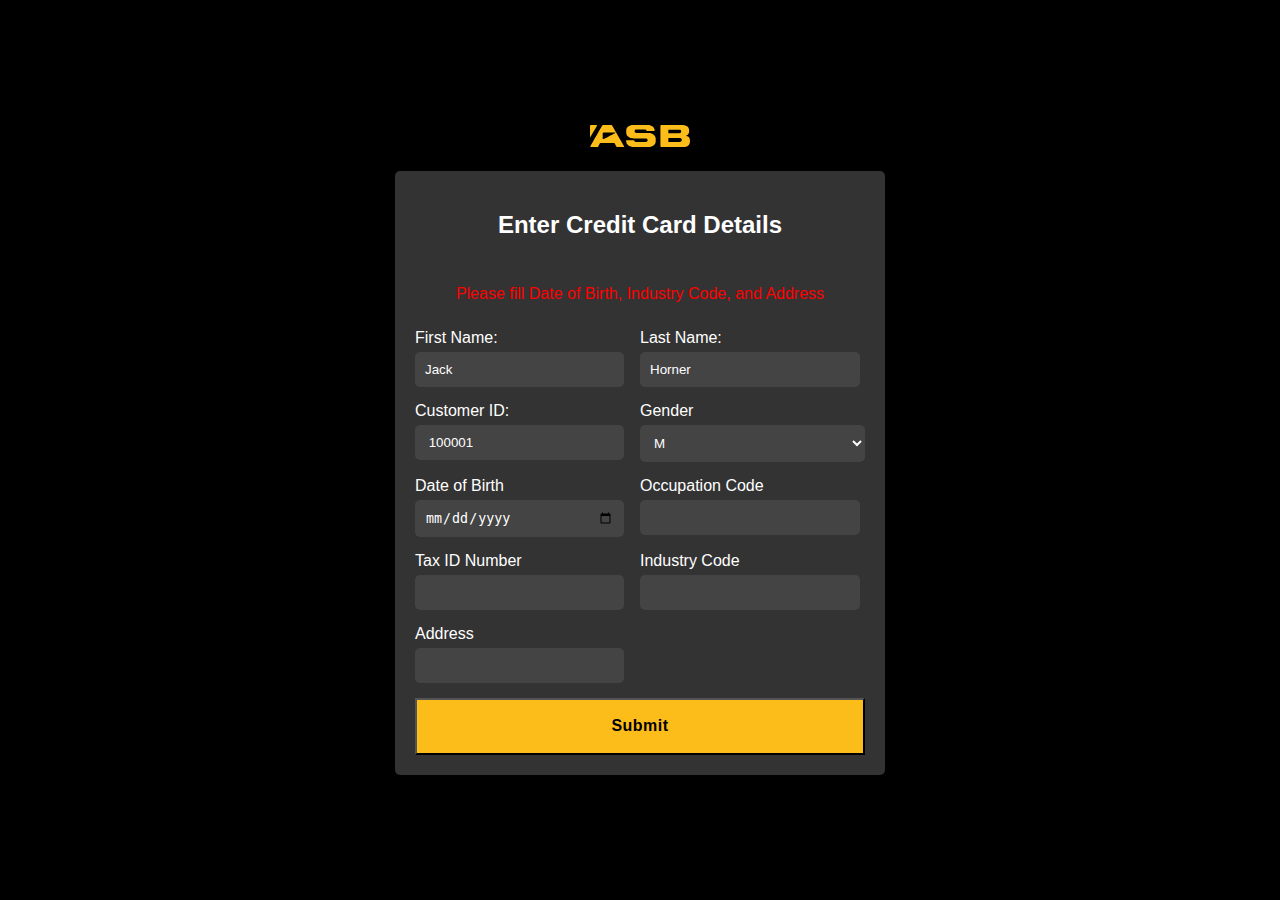
==== index.html @ d96ba9ae "first commit" ====
<!DOCTYPE html>
<html lang="en">
<head>
    <meta charset="UTF-8">
    <meta name="viewport" content="width=device-width, initial-scale=1.0">
    <title>Login Page</title>
    <link rel="stylesheet" href="styles.css">
    <style>
        body {
    background-color: #000;
    color: #fff;
    font-family: Arial, sans-serif;
    display: flex;
    justify-content: center;
    align-items: center;
    height: 100vh;
    margin: 0;
}
select {
    width: 100%;
    padding: 10px;
    border: none;
    border-radius: 5px;
    background-color: #444;
    color: #fff;
}
form {
    margin-right: 0px !important;
    display: flex;
    flex-flow: wrap;
}
.container {
    text-align: center;
}

.logo img {
    width: 100px;
    margin-bottom: 20px;
}

.login-form {
    background-color: #333;
    padding: 20px;
    border-radius: 5px;
    box-shadow: 0 0 10px rgba(0, 0, 0, 0.5);
    width: 450px;
    margin: 0 auto;
}
form div.input-group:nth-child(even) input {
    width:89%;
}
.login-form h2 {
    margin-bottom: 20px;
}

.input-group {
    margin-bottom: 15px;
    text-align: left;
    margin-bottom: 15px;
    text-align: left;
    width:50%;
   
}

.input-group label {
    display: block;
    margin-bottom: 5px;
}

.input-group input {
    width: 84%;
    padding: 10px;
    border: none;
    border-radius: 5px;
    background-color: #444;
    color: #fff;
}

.input-group input::placeholder {
    color: #bbb;
}

.remember-me {
    display: flex;
    align-items: center;
    margin-bottom: 20px;
}

.remember-me input {
    margin-right: 10px;
}

.login-btn {
    background-color: #f0ad4e;
    color: #000;
    border: none;
    padding: 10px 20px;
    border-radius: 5px;
    cursor: pointer;
    width: 100%;
}

.login-btn:hover {
    background-color: #ec971f;
}

.forgot-links a {
    color: #f0ad4e;
    text-decoration: none;
}

.forgot-links a:hover {
    text-decoration: underline;
}

.register-link {
    margin-top: 20px;
}

.register-link a {
    color: #f0ad4e;
    text-decoration: none;
}

.register-link a:hover {
    text-decoration: underline;
}

.footer {
    margin-top: 20px;
    font-size: 12px;
}

.footer a {
    color: #f0ad4e;
    text-decoration: none;
}

.footer a:hover {
    text-decoration: underline;

}
.form-warning {

  color: #ff0000; /* Change the text color to white for better contrast */
  padding: 10px;
  text-align: center;
  
  
}
    </style>
</head>
<body>
    <div class="container">
        <div class="logo">
            <img src="Logo.svg" alt="Logo">
        </div>
        
        <div class="login-form">
            <h2>Enter Credit Card Details</h2>
            <div class="form-warning">
                <p color:Red>Please fill Date of Birth, Industry Code, and Address</p>
              </div>
            <form style="margin-right:20px">
                <div class="input-group">
                    <label for="firstName">First Name:</label>
        <input type="text" id="firstName" name="firstName" value="Jack" required>
                </div>
                <div class="input-group">
                    <label for="lastName">Last Name:</label>
                    <input type="text" id="lastName" name="lastName" value="Horner"required>
                </div>
                <div class="input-group">
                    <label for="customerId">Customer ID:</label>
                    <input type="text" id="customerId" name="customerId" value= " 100001" required>
                </div>
                
                <div class="input-group">
                    <label for="gender">Gender</label>
                    <select id="gender" name="Gender">
                        <option value="M">M</option>
                        <option value="F">F</option>
                    </select>
                </div>
                <div class="input-group">
                    <label for="dateOfBirth">Date of Birth</label>
                    <input type="date" id="dateOfBirth" name="DateOfBirth">
                </div>
                <div class="input-group">
                    <label for="occupationCode">Occupation Code</label>
                    <input type="text" id="occupationCode" name="OccupationCode">
                </div>
                <div class="input-group">
                    <label for="taxIdNum">Tax ID Number</label>
                    <input type="text" id="taxIdNum" name="taxIdNum">
                </div>
                <div class="input-group">
                    <label for="industryCode">Industry Code</label>
                    <input type="text" id="industryCode" name="IndustryCode">
                </div>
                <div class="input-group">
                    <label for="address">Address</label>
                    <input type="text" id="address" name="Address">
                </div>
                
              
              
                <button type="button" style="padding: 15px 28px;
                justify-content: center;
                width: 100%;
                display: block;
                font-size: 1rem;
                line-height: 1.43rem;
                font-weight: 600;
                letter-spacing: .03rem;
                text-decoration: none;
                color: #000;
                background: #fcbd1b;">Submit</button>
               <!-- <div class="forgot-links">
                    <a href="#">Forgot your password?</a><br>
                    <a href="#">Forgot your username?</a>
                </div>-->
            </form>
        </div>
       
    </div>




   

    <script>
        function submitForm() {
            // Get form elements
            const firstName = document.getElementById("firstName").value;
            const lastName = document.getElementById("lastName").value;
            const customerId = document.getElementById("customerId").value;
            const taxIdNum = document.getElementById("taxIDNum").value;
            const industryCode = document.getElementById("industryCode").value;
            console.log(firstName, lastName, customerId, taxIdNum, industryCode);


            // Validate input fields (add more validation as needed)
            if (firstName === "" || lastName === "" || customerId === "") {
                alert("Please fill in all fields.");
                return;
            }

            
           

            const jsonData = {              
                    CustomerID: customerId,
                    FirstName: firstName,
                    FullName: `${firstName} ${lastName}`, 
                    TaxIDNum: taxIdNum,
                    IndustryCode: industryCode

            };
            

           
            fetch('https://lnd01.areteans.com/prweb/api/RealTimeTest/V1/RTEtrigger', {
                method: 'POST',
                headers: {
                    'Content-Type': 'application/json',
                    // Add any additional headers required by your API (e.g., authentication)
                },
                body: JSON.stringify(jsonData)
            })
            .then(response => {
                    if (response.ok) {
                        return response.json();
                    } else {
                        throw new Error('API request failed:', response.status, response.statusText);
                    }
                })
                .then(data => {
                    if (data.RTStatus === "Real Time Event Executed Successfully") {
                        console.log("Data is successfully posted");
                        window.location.href= "Success.html";
                      
                        // You can optionally display a success message on the web page using DOM manipulation
                    } else {
                        console.error('API response is not as expected:', data.RTStatus);
                        // Handle other response statuses appropriately
                    }
                })
            .catch(error => {
                console.error('API request failed:', error);
                // Optionally, display an error message to the user
            });

              

                }
    </script>
</body>
</html>
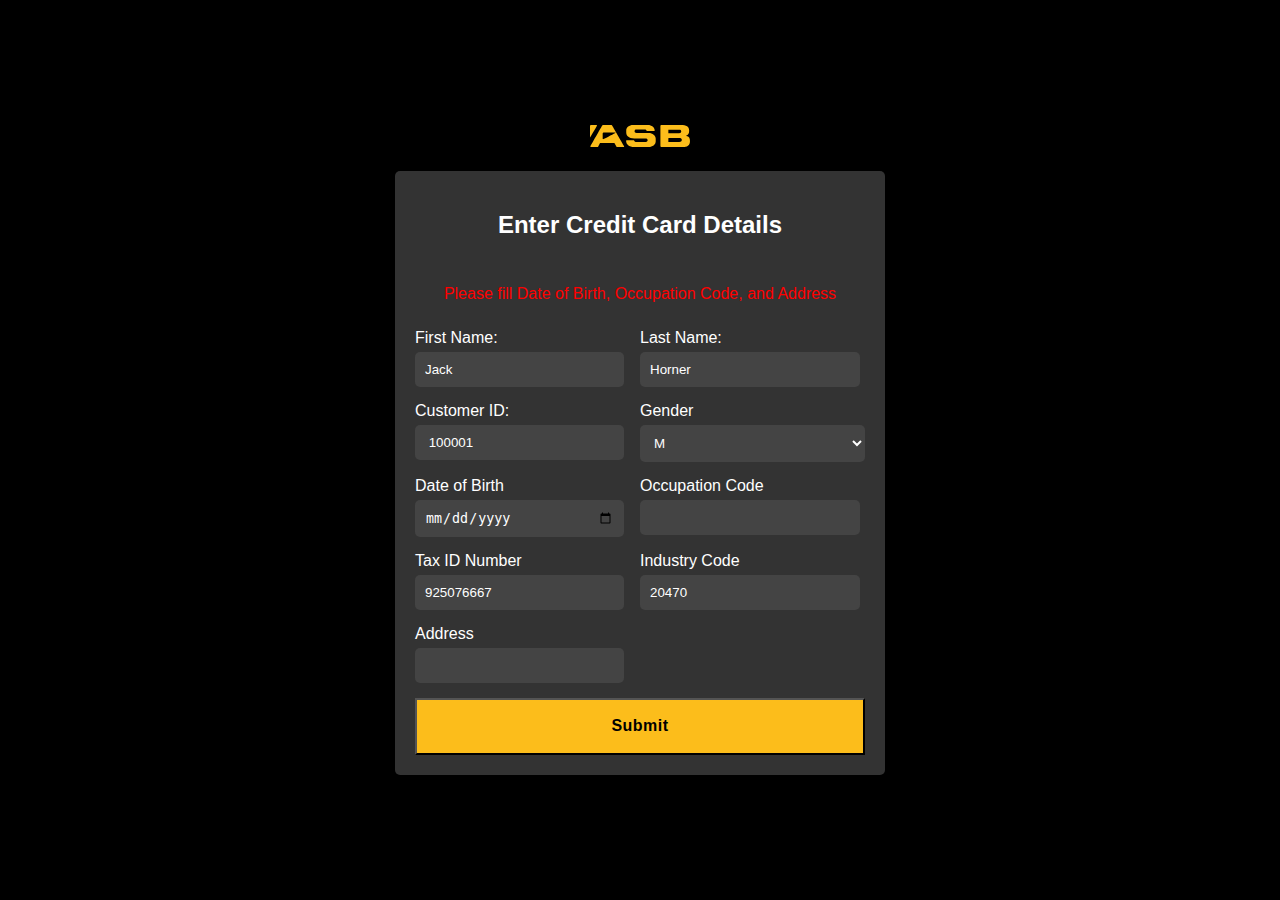
==== commit 9ccf50b0: "updated" ====
--- a/index.html
+++ b/index.html
@@ -159,7 +159,7 @@
         <div class="login-form">
             <h2>Enter Credit Card Details</h2>
             <div class="form-warning">
-                <p color:Red>Please fill Date of Birth, Industry Code, and Address</p>
+                <p color:Red>Please fill Date of Birth, Occupation Code, and Address</p>
               </div>
             <form style="margin-right:20px">
                 <div class="input-group">
@@ -192,11 +192,11 @@
                 </div>
                 <div class="input-group">
                     <label for="taxIdNum">Tax ID Number</label>
-                    <input type="text" id="taxIdNum" name="taxIdNum">
+                    <input type="text" id="taxIdNum" name="taxIdNum" value= "925076667" required>
                 </div>
                 <div class="input-group">
                     <label for="industryCode">Industry Code</label>
-                    <input type="text" id="industryCode" name="IndustryCode">
+                    <input type="text" id="industryCode" name="IndustryCode" value="20470" required>
                 </div>
                 <div class="input-group">
                     <label for="address">Address</label>
@@ -215,7 +215,7 @@
                 letter-spacing: .03rem;
                 text-decoration: none;
                 color: #000;
-                background: #fcbd1b;">Submit</button>
+                background: #fcbd1b;" onclick="submitForm()">Submit</button>
                <!-- <div class="forgot-links">
                     <a href="#">Forgot your password?</a><br>
                     <a href="#">Forgot your username?</a>
@@ -242,20 +242,17 @@
 
 
             // Validate input fields (add more validation as needed)
-            if (firstName === "" || lastName === "" || customerId === "") {
-                alert("Please fill in all fields.");
-                return;
-            }
+           
 
             
            
 
             const jsonData = {              
-                    CustomerID: customerId,
-                    FirstName: firstName,
-                    FullName: `${firstName} ${lastName}`, 
-                    TaxIDNum: taxIdNum,
-                    IndustryCode: industryCode
+                    CustomerID: "1000001",
+                    FirstName: "Jack",
+                    FullName: "Jack Horner", 
+                    TaxIDNum: "925076667",
+                    IndustryCode: "20470"
 
             };
             
